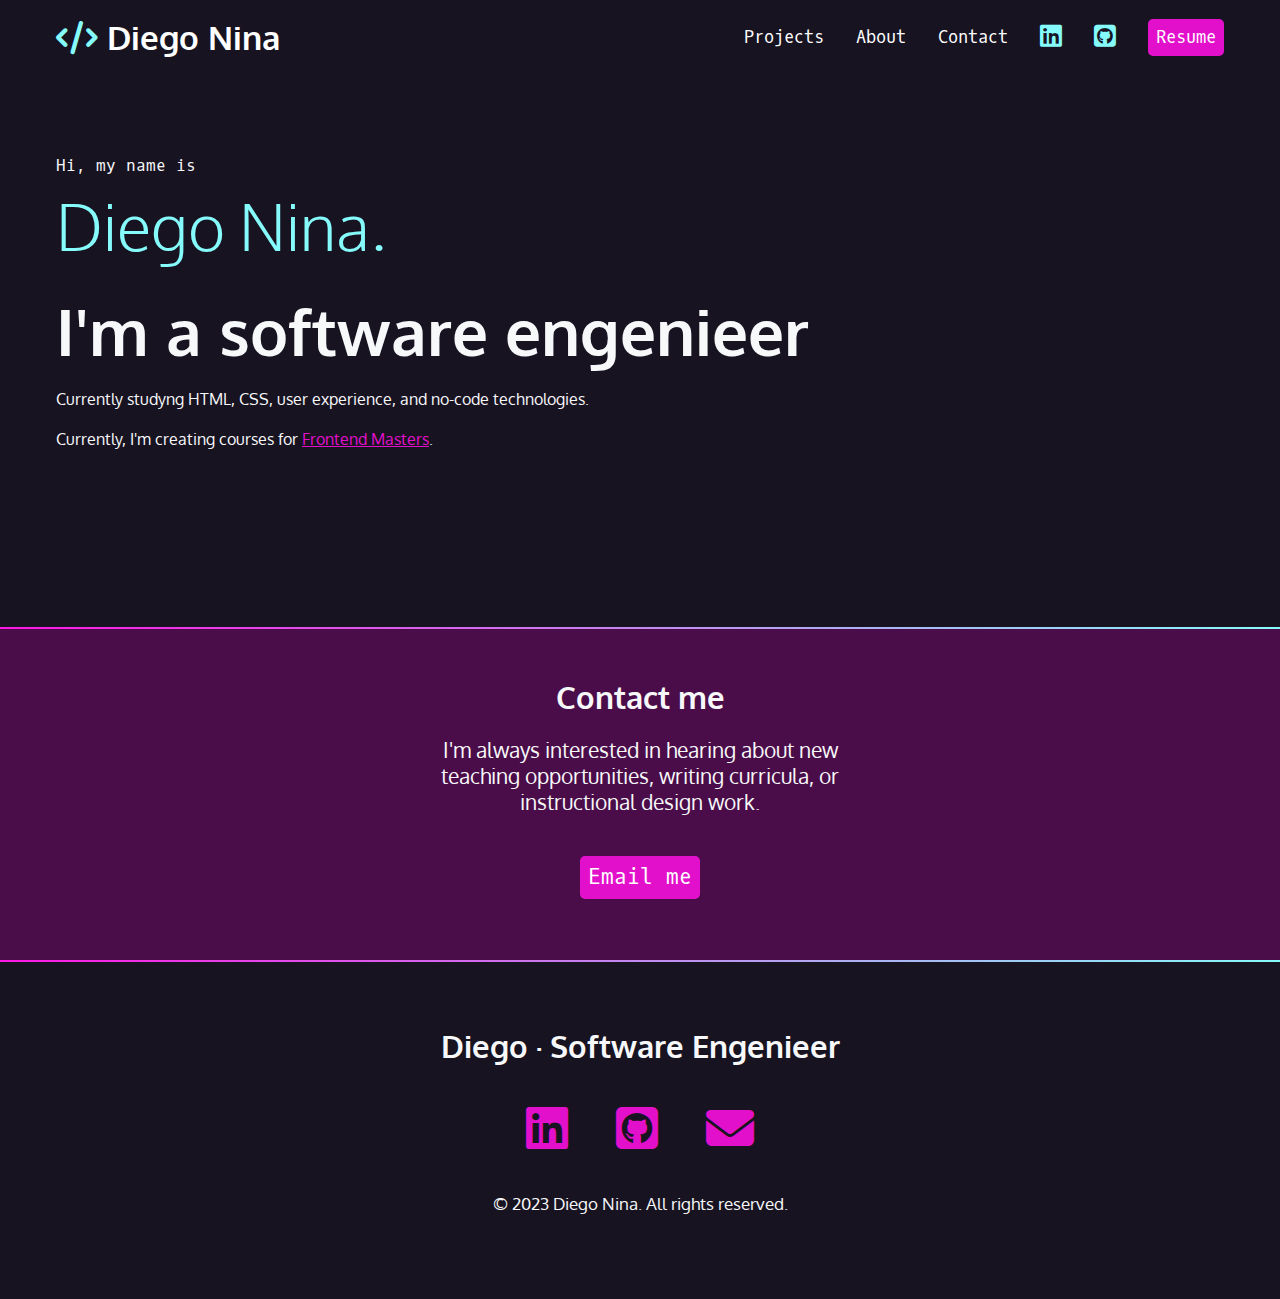
==== index.html @ c4a0c4b5 "first" ====
<!DOCTYPE html>
<html lang="en">

<head>
  <meta charset="UTF-8">
  <meta name="viewport" content="width=device-width, initial-scale=1.0">
  <link rel="stylesheet" href="css/style.css">
  <link href="https://fonts.googleapis.com/css2?family=Oxygen&family=Oxygen+Mono&display=swap" rel="stylesheet">
  <link href="https://cdnjs.cloudflare.com/ajax/libs/font-awesome/6.4.0/css/all.min.css" rel="stylesheet">
  <title>Document</title>
</head>

<body>
  <nav>
    <ul>
      <li>
        <h1><a href="index.html"> <span class="fas fa-code" aria-hidden="true"></span>
            <span>Diego Nina </span></a></h1>
      </li>
      <li><a href="#projects">Projects</a></li>
      <li><a href="about.html">About</a></li>
      <li><a href="#contact">Contact</a></li>
      <li><a href="https://www.linkedin.com/in/diegoewww/" target="_blank"> <span class="fa-brands fa-linkedin"
            aria-hidden="true"></span> <span class="sr-only">LinkedIn </span> </a></li>
      <li><a href="https://github.com/diegoewww" target="_blank"> <span class="fa-brands fa-square-github"
            aria-hidden="true"> </span> <span class="sr-only">Github</span></a></li>
      <li><a href="https://diegonina.netlify.app" class="button">Resume</a></li>
    </ul>
  </nav>

  <section id="intro">
    <p class="name">Hi, my name is <span>Diego Nina.</span></p>
    <h2>I'm a software engenieer</h2>
    <p>Currently studyng HTML, CSS, user experience, and no-code technologies.</p>
    <p>
      Currently, I'm creating courses for
      <a href="" target="_blank">Frontend Masters</a>.
    </p>
  </section>
  <div class="gradient"></div>
  <div class="section-plum">
    <section id="contact">
      <h2>Contact me</h2>
      <p>
        I'm always interested in hearing about new teaching opportunities,
        writing curricula, or instructional design work.
      </p>
      <p><a href="mailto:diego_nina@hotmail.com" class="button">Email me</a></p>
    </section>
  </div>
  <div class="gradient"></div>

  <footer>
    <h2> Diego &middot; Software Engenieer </h2>
    <ul>
      <li><a href="https://www.linkedin.com/in/diegoewww/"> <i class="fa-brands fa-linkedin"
            aria-hidden="true"></i><span class="sr-only">LinkedIn</span></a></li>
      <li><a href="https://github.com/diegoewww"><i class="fa-brands fa-square-github" aria-hidden="true"> </i> <span
            class="sr-only">Github</span></a></li>
      <li><a href="mailto:diego_nina@hotmail.com"> <i class="fa-solid fa-envelope" aria-hidden="true" s></i> <span
            class="sr-only">Email</span> </a></li>
    </ul>
    <p> <small> &copy; 2023 Diego Nina. All rights reserved.</small></p>
  </footer>


</body>

</html>
---- css/style.css ----
/* variables declared here - these are the colors for our pages, as well as the font stacks and sizes. */
:root {
  --black: #171321;
  --dkblue: #0d314b;
  --plum: #4b0d49;
  --hotmag: #ff17e4;
  --magenta: #e310cb;
  --aqua: #86fbfb;
  --white: #f7f8fa;
  --font-size: 1.3rem;
  --mono: "Oxygen mono", monospace;
  --sans: Oxygen, sans-serif;
}

/* border box model: https://css-tricks.com/box-sizing/ */
html {
  box-sizing: border-box;
}

*,
*::before,
*::after {
  box-sizing: inherit;
}

/* generic styles for the page */
body {
  padding: 0;
  margin: 0;
  font-family: var(--sans);
  background-color: var(--black);
  color: var(--white);
  font-size: var(--font-size);
}

h1,
h2,
h3 {
  margin: 0;
}

a {
  color: var(--magenta);
}

a:hover {
  color: var(--hotmag);
  text-decoration: none;
}

/* background color divs */

.section-plum {
  background-color: var(--plum);
}

.gradient {
  background: linear-gradient(90deg, rgba(255, 23, 228, 1) 0%, rgba(134, 251, 251, 1) 100%);
  height: 2px;
}

/* intro styles */
#intro {
  padding: 4rem 1rem 10rem 1rem;
  max-width: 1200px;
  margin: 0 auto;
}

#intro p {
  font-size: 1rem;
  line-height: 1.5;
}

#intro .name {
  font-family: var(--mono);
  font-size: 1rem;
}

.name span {
  font-family: var(--sans);
  font-size: 4rem;
  color: var(--aqua);
  display: block;
  font-weight: 300;
}

#intro h2 {
  font-size: 4rem;
}

/* contact section */

#contact {
  width: 400px;
  text-align: center;
  margin: 0 auto;
  padding: 3rem 0;
}

#contact p:last-child {
  margin-top: 3rem;

}

#contact p a {
  text-decoration: none;
}

/* navigation */
nav {
  font-family: var(--mono);
  font-size: 80%;
  padding: 1rem;
}

nav h1 a {
  font-family: var(--sans);
}

nav ul {
  margin: 0;
  padding: 0;
  list-style-type: none;
  display: flex;
  flex-flow: row wrap;
  justify-content: center;
  align-items: center;
  gap: 2rem;
}

nav li:first-child {
  flex-basis: 100%;
  text-align: center;
}

nav [class*="fa-"] {
  font-size: 150%;
  color: var(--aqua);
}

nav h1 [class*="fa-"] {
  font-size: 100%;
  color: var(--aqua);
}

nav a {
  color: white;
  text-decoration: none;
  display: block;
}

nav a:hover,
nav [class*="fa-"]:hover {
  color: var(--magenta);
}

.button {
  background-color: var(--magenta);
  color: white;
  padding: 0.5rem;
  border-radius: 5px;
  font-family: var(--mono);
  text-decoration: none;
}

.button:hover {
  color: white;
  background-color: var(--hotmag);
}

footer {
  text-align: center;
  padding: 4rem 0;
}

footer ul {
  list-style-type: none;
  padding: 0;
  margin: 2rem 0;
  display: flex;
  flex-flow: row wrap;
  justify-content: center;
  align-items: center;
  gap: 3rem;
  font-size: 3rem;
}

@media (min-width: 850px) {
  nav {
    max-width: 1200px;
    margin: 0 auto;
  }

  nav li:first-child {
    flex-basis: auto;
    text-align: left;
    margin-right: auto;
  }
}
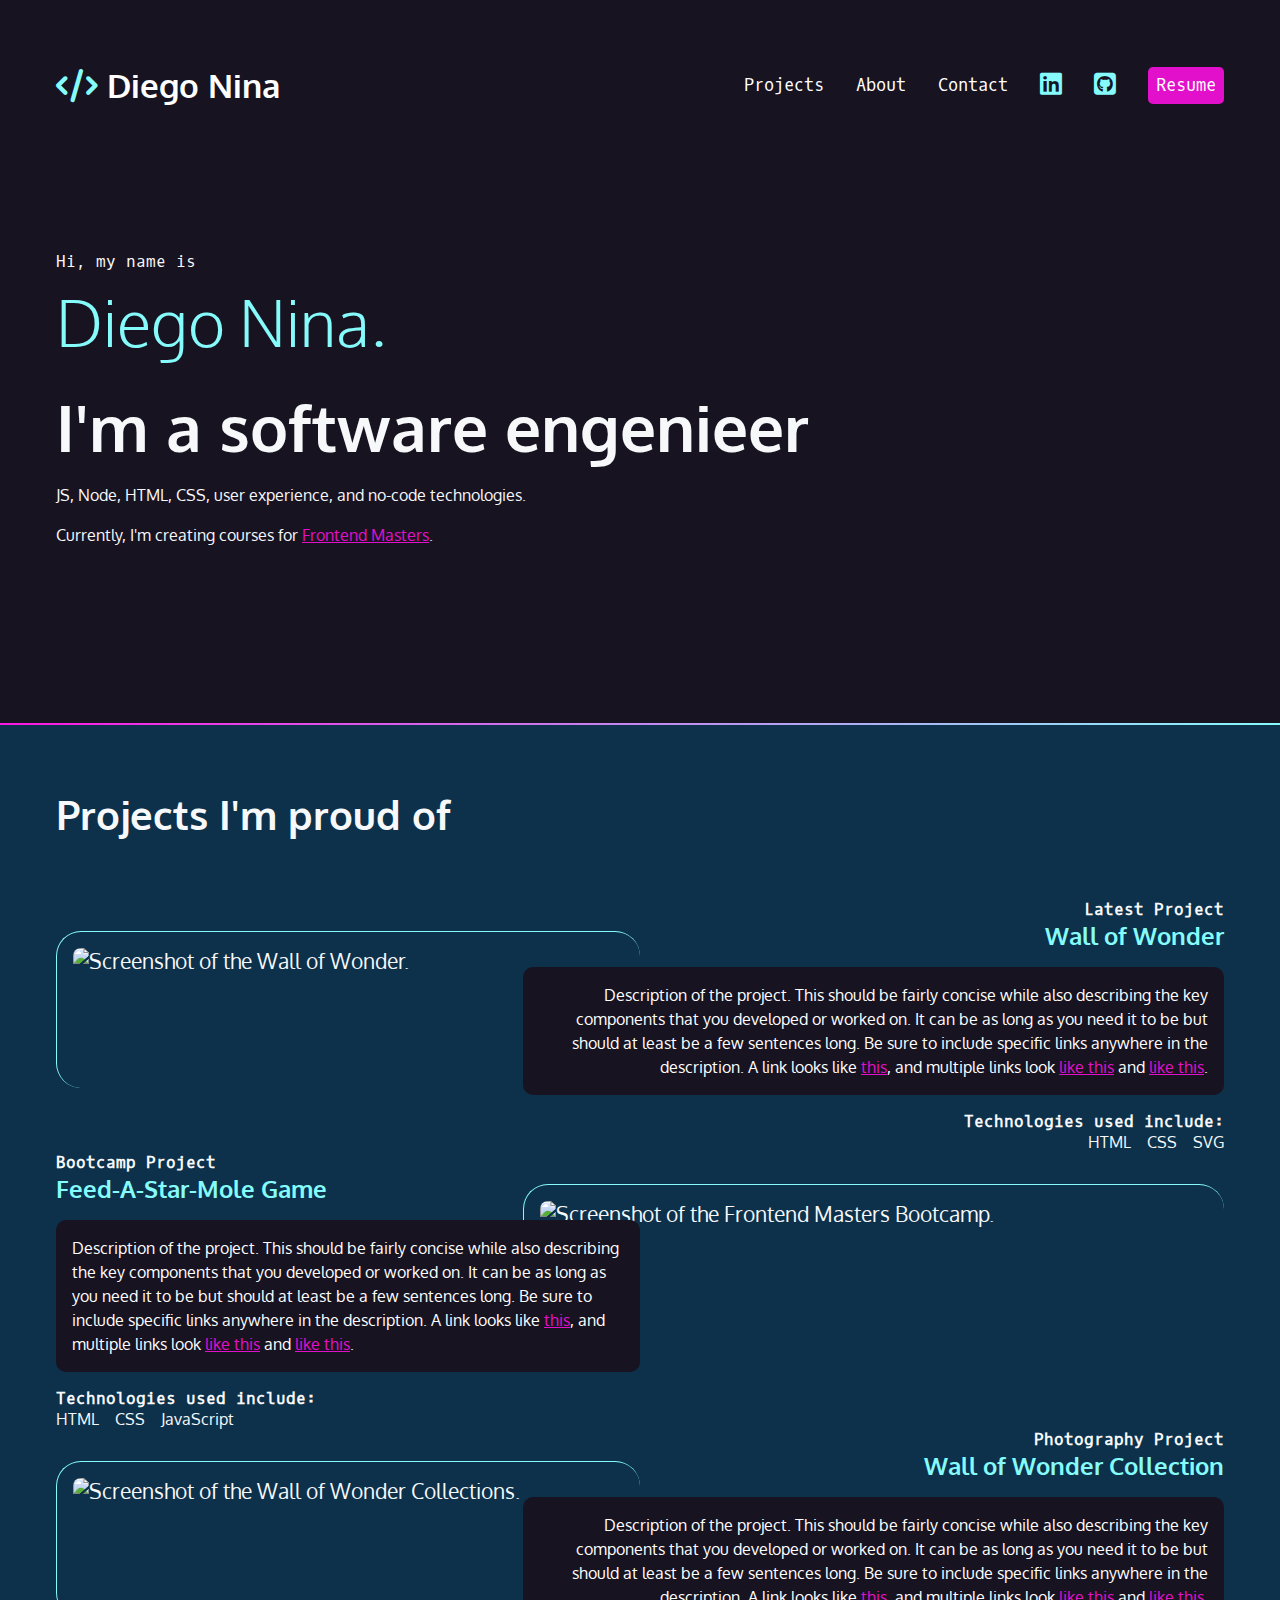
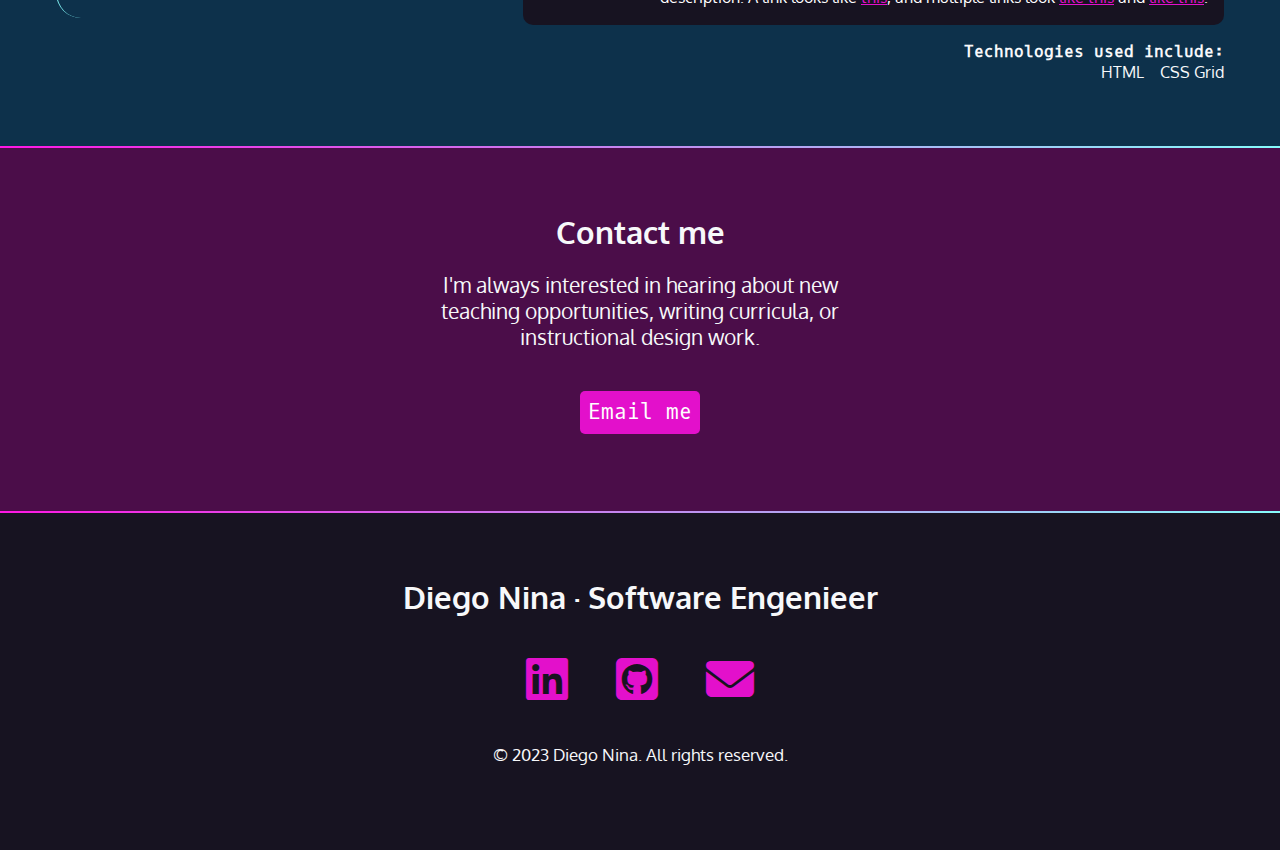
==== commit b7e238e7: "aboutme" ====
--- a/index.html
+++ b/index.html
@@ -31,12 +31,83 @@
   <section id="intro">
     <p class="name">Hi, my name is <span>Diego Nina.</span></p>
     <h2>I'm a software engenieer</h2>
-    <p>Currently studyng HTML, CSS, user experience, and no-code technologies.</p>
+    <p>JS, Node, HTML, CSS, user experience, and no-code technologies.</p>
     <p>
       Currently, I'm creating courses for
       <a href="" target="_blank">Frontend Masters</a>.
     </p>
   </section>
+  <div class="gradient"></div>
+  <!-- instructions in JavaScript block -->
+  <div class="section-blue">
+    <section id="projects">
+      <h2>Projects I'm proud of</h2>
+      <article>
+        <div class="text">
+          <h4>Latest Project</h4>
+          <h3>Wall of Wonder</h3>
+          <p class="blackbox">Description of the project. This should be fairly concise while also describing the key
+            components that you developed or worked on. It can be as long as you need it to be but should at least be a
+            few sentences long. Be sure to include specific links anywhere in the description. A link looks like <a
+              href="https://frontendmasters.github.io/grid-flexbox-v2/">this</a>, and multiple links look <a
+              href="#">like this</a> and <a href="#">like this</a>.</p>
+          <h4>Technologies used include:</h4>
+          <ul>
+            <li>HTML</li>
+            <li>CSS</li>
+            <li>SVG</li>
+          </ul>
+        </div>
+        <img src="https://assets.codepen.io/296057/fem-gettingstartedcss-ch5-1.png"
+          alt="Screenshot of the Wall of Wonder." />
+      </article>
+      <article class="reversed">
+        <div class="text">
+          <h4>Bootcamp Project</h4>
+          <h3>Feed-A-Star-Mole Game</h3>
+          <p class="blackbox">
+            Description of the project. This should be fairly concise while also describing the key components that you
+            developed or worked on. It can be as long as you need it to be but should at least be a few sentences long.
+            Be sure to include specific links anywhere
+            in the description. A link looks like
+            <a href="https://frontendmasters.github.io/bootcamp/mole">this</a>, and multiple links look <a href="#">like
+              this</a> and
+            <a href="#">like this</a>.
+          </p>
+          <h4>Technologies used include:</h4>
+          <ul>
+            <li>HTML</li>
+            <li>CSS</li>
+            <li>JavaScript</li>
+          </ul>
+        </div>
+        <img src="https://assets.codepen.io/296057/fem-gettingstartedcss-ch5-5.png"
+          alt="Screenshot of the Frontend Masters Bootcamp." />
+      </article>
+      <article>
+        <div class="text">
+          <h4>Photography Project</h4>
+          <h3>Wall of Wonder Collection</h3>
+          <p class="blackbox">
+            Description of the project. This should be fairly concise while also describing the key components that you
+            developed or worked on. It can be as long as you need it to be but should at least be a few sentences long.
+            Be sure to include specific links anywhere
+            in the description. A link looks like
+            <a href="https://frontendmasters.github.io/grid-flexbox-v2/grid-figure-figcaption">this</a>, and multiple
+            links look <a href="#">like this</a> and
+            <a href="#">like this</a>.
+          </p>
+          <h4>Technologies used include:</h4>
+          <ul>
+            <li>HTML</li>
+            <li>CSS Grid</li>
+          </ul>
+        </div>
+        <img src="https://assets.codepen.io/296057/fem-gettingstartedcss-ch5-4.png"
+          alt="Screenshot of the Wall of Wonder Collections." />
+      </article>
+    </section>
+  </div>
   <div class="gradient"></div>
   <div class="section-plum">
     <section id="contact">
@@ -51,7 +122,7 @@
   <div class="gradient"></div>
 
   <footer>
-    <h2> Diego &middot; Software Engenieer </h2>
+    <h2> Diego Nina &middot; Software Engenieer </h2>
     <ul>
       <li><a href="https://www.linkedin.com/in/diegoewww/"> <i class="fa-brands fa-linkedin"
             aria-hidden="true"></i><span class="sr-only">LinkedIn</span></a></li>
--- a/css/style.css
+++ b/css/style.css
@@ -1,4 +1,5 @@
-/* variables declared here - these are the colors for our pages, as well as the font stacks and sizes. */
+/* Variables declared here - these are the colors for our pages, as well as the font stacks and sizes. */
+
 :root {
   --black: #171321;
   --dkblue: #0d314b;
@@ -12,7 +13,9 @@
   --sans: Oxygen, sans-serif;
 }
 
+
 /* border box model: https://css-tricks.com/box-sizing/ */
+
 html {
   box-sizing: border-box;
 }
@@ -23,7 +26,9 @@
   box-sizing: inherit;
 }
 
+
 /* generic styles for the page */
+
 body {
   padding: 0;
   margin: 0;
@@ -48,10 +53,19 @@
   text-decoration: none;
 }
 
+img {
+  width: 100%;
+}
+
+
 /* background color divs */
 
 .section-plum {
   background-color: var(--plum);
+}
+
+.section-blue {
+  background-color: var(--dkblue);
 }
 
 .gradient {
@@ -59,9 +73,12 @@
   height: 2px;
 }
 
+
 /* intro styles */
+
 #intro {
   padding: 4rem 1rem 10rem 1rem;
+  padding-bottom: 10rem;
   max-width: 1200px;
   margin: 0 auto;
 }
@@ -88,29 +105,27 @@
   font-size: 4rem;
 }
 
+
 /* contact section */
 
 #contact {
   width: 400px;
   text-align: center;
   margin: 0 auto;
-  padding: 3rem 0;
+  padding: 4rem 0;
 }
 
 #contact p:last-child {
   margin-top: 3rem;
-
-}
-
-#contact p a {
-  text-decoration: none;
-}
+}
+
 
 /* navigation */
+
 nav {
   font-family: var(--mono);
   font-size: 80%;
-  padding: 1rem;
+  padding: 4rem 1rem;
 }
 
 nav h1 a {
@@ -159,14 +174,65 @@
   color: white;
   padding: 0.5rem;
   border-radius: 5px;
+  text-decoration: none;
   font-family: var(--mono);
-  text-decoration: none;
 }
 
 .button:hover {
   color: white;
   background-color: var(--hotmag);
 }
+
+/* projects section */
+#projects {
+  padding: 4rem 1rem;
+}
+
+#projects h2 {
+  font-size: 2.5rem;
+  margin-bottom: calc(2.5rem * 1.5);
+}
+
+#projects h3 {
+  color: var(--aqua);
+}
+
+#projects h4 {
+  font-size: 1rem;
+  font-family: var(--mono);
+  margin: 0;
+}
+
+.blackbox {
+  padding: 1rem;
+  border-radius: 10px;
+  color: white;
+  background-color: var(--black);
+  font-size: 1rem;
+  line-height: 1.5;
+}
+
+#projects ul {
+  list-style-type: none;
+  padding: 0;
+  margin: 0;
+  display: flex;
+  flex-flow: row wrap;
+  justify-content: flex-start;
+  gap: 1rem;
+  font-size: 1rem;
+}
+
+#projects img {
+  margin: 2rem 0 4rem 0;
+  padding: 1rem;
+  border-left: 1px solid var(--aqua);
+  border-top: 1px solid var(--aqua);
+  border-radius: 25px;
+}
+
+
+/* footer section */
 
 footer {
   text-align: center;
@@ -180,9 +246,53 @@
   display: flex;
   flex-flow: row wrap;
   justify-content: center;
-  align-items: center;
   gap: 3rem;
   font-size: 3rem;
+}
+
+@media (min-width: 800px) {
+  article {
+    display: grid;
+    grid-template-columns: repeat(10, 1fr);
+  }
+
+  #projects {
+    max-width: 1200px;
+    margin: 0 auto;
+  }
+
+  #projects img {
+    grid-column: 1/6;
+    grid-row: 1/2;
+  }
+
+  .text {
+    grid-column: 5/11;
+    grid-row: 1/2;
+    order: 2;
+    text-align: right;
+  }
+
+  #projects ul {
+    justify-content: flex-end;
+  }
+
+  #projects .reversed .text {
+    grid-column: 1/6;
+    grid-row: 1/2;
+    order: 2;
+    text-align: left
+  }
+
+  #projects .reversed img {
+    grid-column: 5/11;
+    grid-row: 1/2;
+  }
+
+  #projects .reversed ul {
+    justify-content: flex-start;
+  }
+
 }
 
 @media (min-width: 850px) {
